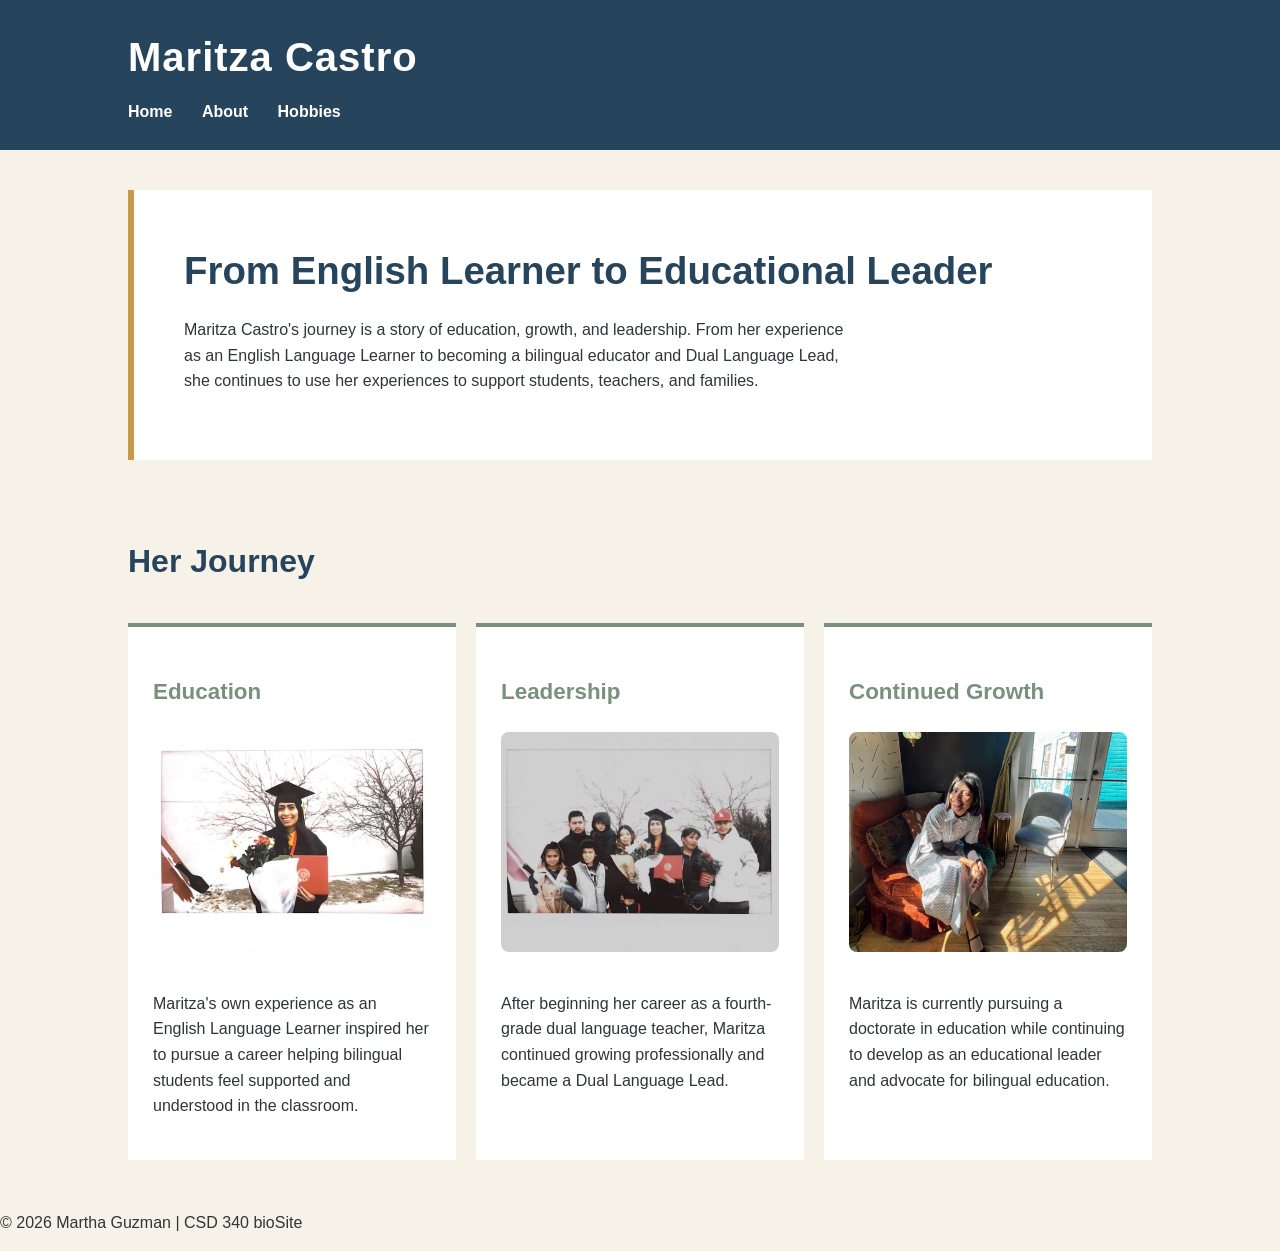
==== index.html @ 0ad8c06b "Assignment 6 - bioSite Development" ====
<!--
    Martha Guzman
    September 23, 2026
    Assignment 6 - bioSite Development
-->

<!DOCTYPE html>
<html lang="en">

<head>
    <meta charset="UTF-8">
    <meta name="viewport" content="width=device-width, initial-scale=1.0">
    <title>Maritza Castro | Home</title>
    <link rel="stylesheet" href="bioSite.css">
</head>

<body>

    <header>
        <h1>Maritza Castro</h1>
        <nav>
            <a href="index.html">Home</a>
            <a href="about.html">About</a>
            <a href="hobbies.html">Hobbies</a>
        </nav>
    </header>

    <main>

        <section id="hero">
            <h2>From English Learner to Educational Leader</h2>
            <p>
                Maritza Castro's journey is a story of education, growth, 
and leadership.
                From her experience as an English Language Learner to 
becoming a bilingual
                educator and Dual Language Lead, she continues to use her 
experiences to
                support students, teachers, and families.
            </p>
        </section>

        <section id="journey">
            <h2>Her Journey</h2>

            <div class="card">
                <h3>Education</h3>
	    <img class="card-image"
     		src="images/maritza-graduation.jpeg"
     			alt="Maritza celebrating a graduation milestone">
                <p>
                    Maritza's own experience as an English Language 
Learner inspired her
                    to pursue a career helping bilingual students feel 
supported and
                    understood in the classroom.
                </p>
            </div>

            <div class="card">
                <h3>Leadership</h3>
                <img class="card-image"
     			src="images/maritza-family-graduation.jpeg"
     				alt="Maritza celebrating graduation with family">
		<p>
                    After beginning her career as a fourth-grade dual 
language teacher,
                    Maritza continued growing professionally and became a 
Dual Language Lead.
                </p>
            </div>

            <div class="card">
                <h3>Continued Growth</h3>
                <img class="card-image"
     			src="images/maritza-current.jpeg"
     				alt="Portrait of Maritza during her current professional journey">
		<p>
                    Maritza is currently pursuing a doctorate in education 
while continuing
                    to develop as an educational leader and advocate for 
bilingual education.
                </p>
            </div>
        </section>

    </main>

    <footer>
        <p>&copy; 2026 Martha Guzman | CSD 340 bioSite</p>
    </footer>

</body>

</html>
---- bioSite.css ----
/*
    Martha Guzman
    September 23, 2026
    Assignment 6 - bioSite Development
*/

/* ---------- Basic Page Styles ---------- */

body {
    margin: 0;
    font-family: Arial, Helvetica, sans-serif;
    background-color: #F7F2E8;
    color: #30343B;
    line-height: 1.6;
}

/* ---------- Header and Navigation ---------- */

header {
    background-color: #27445D;
    color: white;
    padding: 25px 10%;
}

header h1 {
    margin: 0;
    font-size: 2.5em;
    letter-spacing: 1px;
}

nav {
    margin-top: 10px;
}

nav a {
    color: white;
    text-decoration: none;
    margin-right: 25px;
    font-weight: bold;
}

nav a:hover {
    color: #C79A4B;
}

/* ---------- Main Content ---------- */

main {
    width: 80%;
    max-width: 1100px;
    margin: 40px auto;
}

section {
    margin-bottom: 50px;
}

h2 {
    color: #27445D;
    font-size: 2em;
    margin-bottom: 15px;
}

h3 {
    color: #78917C;
    font-size: 1.4em;
}

p {
    font-size: 1em;
    max-width: 75ch;
}

/* ---------- Hero Section ---------- */

#hero {
    background-color: white;
    padding: 50px;
    border-left: 6px solid #C79A4B;
}

#hero h2 {
    font-size: 2.4em;
    margin-top: 0;
}

/* ---------- Journey Cards ---------- */

#journey {
    display: flex;
    flex-wrap: wrap;
    gap: 20px;
}

#journey h2 {
    width: 100%;
}

.card {
    background-color: white;
    padding: 25px;
    flex: 1;
    min-width: 220px;
    border-top: 4px solid #78917C;
.card-image {
    width: 100%;
    height: 220px;
    object-fit: cover;
    border-radius: 8px;
    margin-bottom: 15px;
}
}

/* ---------- About Page ---------- */

.about-content {
    display: flex;
    gap: 40px;
    align-items: flex-start;
}

.about-image {
    background-color: #E8E2D8;
    padding: 40px 20px;
    min-width: 250px;
    text-align: center;

.about-image img {
    width: 100%;
    max-width: 300px;
    height: auto;
    border-radius: 8px;
}

.caption {
    font-size: 0.9em;
    font-style: italic;
    margin-top: 10px;
}
}

.about-text {
    flex: 1;
}

/* ---------- Hobbies Page ---------- */

.intro {
    font-size: 1.1em;
    margin-bottom: 30px;
}

.hobby-card {
    background-color: white;
    padding: 25px;
    margin-bottom: 25px;
    border-left: 5px solid #78917C;
}

.hobby-image {
    background-color: #E8E2D8;
    padding: 35px 20px;
    margin: 15px 0;
    text-align: center;
.hobby-image img {
    width: 100%;
    max-width: 500px;
    height: 300px;
    object-fit: cover;
    border-radius: 8px;
.hobby-image .travel-image {
    max-width: 400px;
}
}

/* ---------- Footer ---------- */

footer {
    background-color: #27445D;
    color: white;
    text-align: center;
    padding: 20px;
    margin-top: 50px;
}

footer p {
    margin: 0 auto;
}

/* ---------- Responsive Layout ---------- */

@media screen and (max-width: 700px) {

    main {
        width: 90%;
    }

    .about-content {
        flex-direction: column;
    }

    .about-image {
        width: 100%;
        box-sizing: border-box;
    }

    nav a {
        display: inline-block;
        margin-bottom: 8px;
    }
}
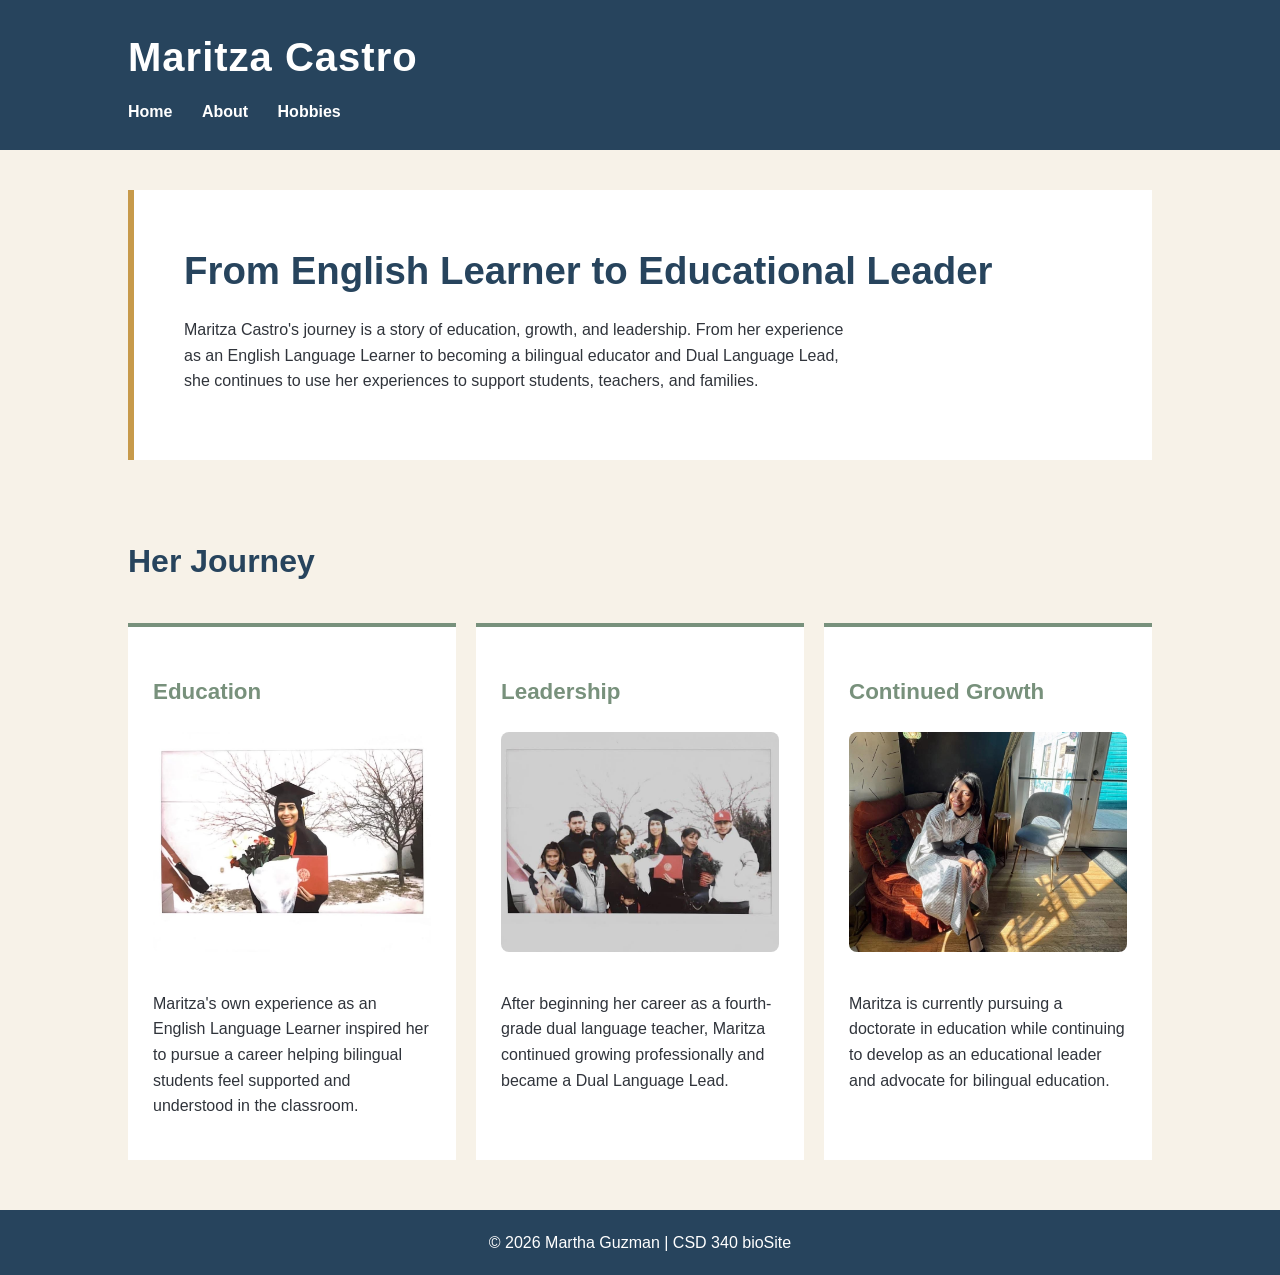
==== commit 30f2418a: "Assignment 7.2 - bioSite Development and GitHub Pages Deployment" ====
--- a/index.html
+++ b/index.html
@@ -1,7 +1,7 @@
 <!--
     Martha Guzman
     September 23, 2026
-    Assignment 6 - bioSite Development
+    Assignment 7.2 - bioSite Development and GitHub Pages Deployment
 -->
 
 <!DOCTYPE html>
--- a/bioSite.css
+++ b/bioSite.css
@@ -1,7 +1,7 @@
 /*
     Martha Guzman
     September 23, 2026
-    Assignment 6 - bioSite Development
+    Assignment 7.2 - bioSite Development and GitHub Pages Deployment
 */
 
 /* ---------- Basic Page Styles ---------- */
@@ -101,7 +101,8 @@
     padding: 25px;
     flex: 1;
     min-width: 220px;
-    border-top: 4px solid #78917C;
+    border-top:4px solid #78917C;
+}
 .card-image {
     width: 100%;
     height: 220px;
@@ -109,7 +110,8 @@
     border-radius: 8px;
     margin-bottom: 15px;
 }
-}
+
+/* ---------- About Page ---------- */
 
 /* ---------- About Page ---------- */
 
@@ -124,6 +126,7 @@
     padding: 40px 20px;
     min-width: 250px;
     text-align: center;
+}
 
 .about-image img {
     width: 100%;
@@ -136,7 +139,6 @@
     font-size: 0.9em;
     font-style: italic;
     margin-top: 10px;
-}
 }
 
 .about-text {
@@ -162,16 +164,20 @@
     padding: 35px 20px;
     margin: 15px 0;
     text-align: center;
+}
+
 .hobby-image img {
     width: 100%;
     max-width: 500px;
     height: 300px;
     object-fit: cover;
     border-radius: 8px;
+}
+
 .hobby-image .travel-image {
     max-width: 400px;
 }
-}
+
 
 /* ---------- Footer ---------- */
 
